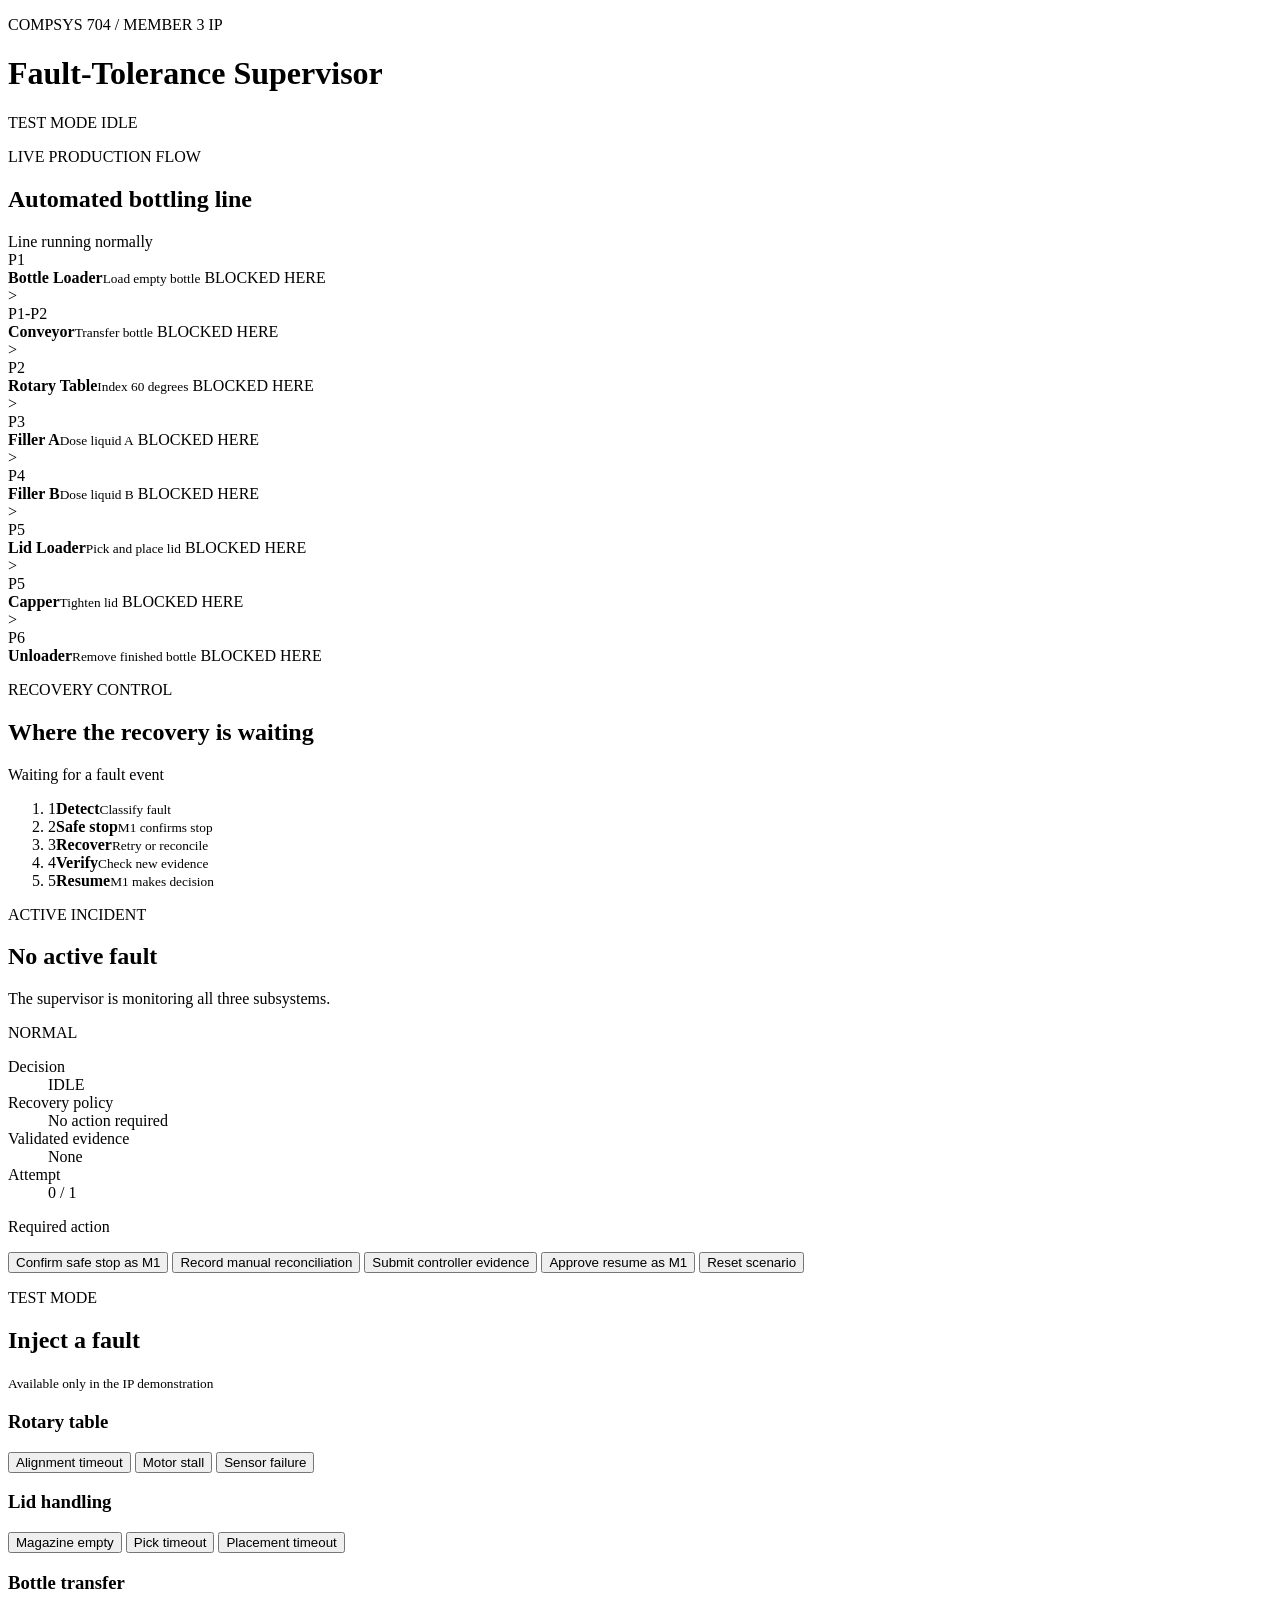
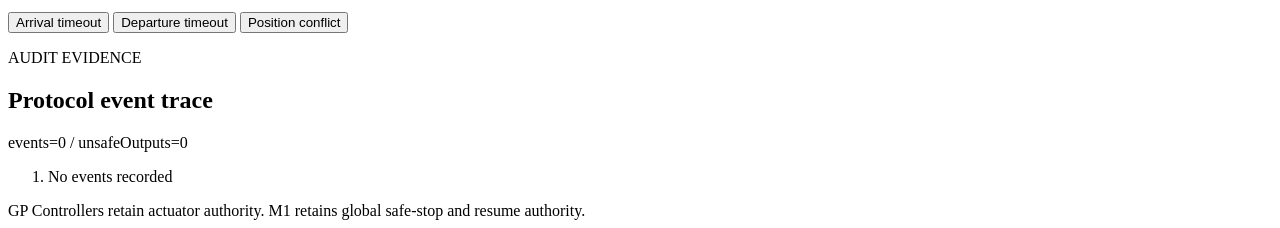
==== machines/rotary_lid/gui/index.html @ 032c830c "Complete M3 fault tolerance and reliable handoffs" ====
<!doctype html>
<html lang="en">
<head>
  <meta charset="utf-8">
  <meta name="viewport" content="width=device-width, initial-scale=1">
  <title>M3 Fault-Tolerance Supervisor</title>
  <link rel="stylesheet" href="/styles.css">
</head>
<body class="running">
  <header class="topbar">
    <div>
      <p class="eyebrow">COMPSYS 704 / MEMBER 3 IP</p>
      <h1>Fault-Tolerance Supervisor</h1>
    </div>
    <div class="header-status">
      <span id="mode" class="mode">TEST MODE</span>
      <span id="state-pill" class="state-pill state-idle">IDLE</span>
    </div>
  </header>

  <main>
    <section class="plant-section" aria-labelledby="plant-title">
      <div class="section-heading">
        <div>
          <p class="section-kicker">LIVE PRODUCTION FLOW</p>
          <h2 id="plant-title">Automated bottling line</h2>
        </div>
        <div id="line-message" class="line-message healthy">
          <span class="live-dot"></span>
          <span>Line running normally</span>
        </div>
      </div>

      <div class="plant-scroll">
        <div id="plant" class="plant">
          <article class="machine" data-stage="0">
            <span class="station-number">P1</span>
            <div class="machine-visual loader-visual"><i></i><i></i><i></i></div>
            <strong>Bottle Loader</strong><small>Load empty bottle</small>
            <span class="fault-marker">BLOCKED HERE</span>
          </article>
          <span class="flow-arrow">&gt;</span>
          <article class="machine" data-stage="1">
            <span class="station-number">P1-P2</span>
            <div class="machine-visual conveyor-visual"><i></i><i></i><i></i></div>
            <strong>Conveyor</strong><small>Transfer bottle</small>
            <span class="fault-marker">BLOCKED HERE</span>
          </article>
          <span class="flow-arrow">&gt;</span>
          <article class="machine" data-stage="2">
            <span class="station-number">P2</span>
            <div class="machine-visual rotary-visual"><i></i></div>
            <strong>Rotary Table</strong><small>Index 60 degrees</small>
            <span class="fault-marker">BLOCKED HERE</span>
          </article>
          <span class="flow-arrow">&gt;</span>
          <article class="machine" data-stage="3">
            <span class="station-number">P3</span>
            <div class="machine-visual filler-visual blue-liquid"><i></i></div>
            <strong>Filler A</strong><small>Dose liquid A</small>
            <span class="fault-marker">BLOCKED HERE</span>
          </article>
          <span class="flow-arrow">&gt;</span>
          <article class="machine" data-stage="4">
            <span class="station-number">P4</span>
            <div class="machine-visual filler-visual violet-liquid"><i></i></div>
            <strong>Filler B</strong><small>Dose liquid B</small>
            <span class="fault-marker">BLOCKED HERE</span>
          </article>
          <span class="flow-arrow">&gt;</span>
          <article class="machine" data-stage="5">
            <span class="station-number">P5</span>
            <div class="machine-visual lid-visual"><i></i></div>
            <strong>Lid Loader</strong><small>Pick and place lid</small>
            <span class="fault-marker">BLOCKED HERE</span>
          </article>
          <span class="flow-arrow">&gt;</span>
          <article class="machine" data-stage="6">
            <span class="station-number">P5</span>
            <div class="machine-visual capper-visual"><i></i></div>
            <strong>Capper</strong><small>Tighten lid</small>
            <span class="fault-marker">BLOCKED HERE</span>
          </article>
          <span class="flow-arrow">&gt;</span>
          <article class="machine" data-stage="7">
            <span class="station-number">P6</span>
            <div class="machine-visual unloader-visual"><i></i></div>
            <strong>Unloader</strong><small>Remove finished bottle</small>
            <span class="fault-marker">BLOCKED HERE</span>
          </article>

          <div class="belt" aria-hidden="true">
            <span class="moving-bottle bottle-one"></span>
            <span class="moving-bottle bottle-two"></span>
            <span class="moving-bottle bottle-three"></span>
            <span id="blocked-bottle" class="blocked-bottle"></span>
          </div>
        </div>
      </div>
    </section>

    <section class="recovery-section" aria-labelledby="recovery-title">
      <div class="section-heading compact">
        <div>
          <p class="section-kicker">RECOVERY CONTROL</p>
          <h2 id="recovery-title">Where the recovery is waiting</h2>
        </div>
        <p id="next-action" class="next-action">Waiting for a fault event</p>
      </div>
      <ol id="recovery-flow" class="recovery-flow">
        <li data-step="0"><span>1</span><strong>Detect</strong><small>Classify fault</small></li>
        <li data-step="1"><span>2</span><strong>Safe stop</strong><small>M1 confirms stop</small></li>
        <li data-step="2"><span>3</span><strong>Recover</strong><small>Retry or reconcile</small></li>
        <li data-step="3"><span>4</span><strong>Verify</strong><small>Check new evidence</small></li>
        <li data-step="4"><span>5</span><strong>Resume</strong><small>M1 makes decision</small></li>
      </ol>
    </section>

    <div class="workspace">
      <section class="incident-panel">
        <p class="section-kicker">ACTIVE INCIDENT</p>
        <div class="incident-title">
          <div>
            <h2 id="fault-name">No active fault</h2>
            <p id="incident-context">The supervisor is monitoring all three subsystems.</p>
          </div>
          <span id="severity" class="severity neutral">NORMAL</span>
        </div>
        <dl class="facts">
          <div><dt>Decision</dt><dd id="decision">IDLE</dd></div>
          <div><dt>Recovery policy</dt><dd id="policy">No action required</dd></div>
          <div><dt>Validated evidence</dt><dd id="evidence">None</dd></div>
          <div><dt>Attempt</dt><dd id="attempt">0 / 1</dd></div>
        </dl>
        <div id="action-area" class="action-area">
          <p>Required action</p>
          <button data-action="safe-stop">Confirm safe stop as M1</button>
          <button data-action="manual-evidence">Record manual reconciliation</button>
          <button data-action="controller-evidence">Submit controller evidence</button>
          <button data-action="resume">Approve resume as M1</button>
          <button data-action="reset" class="secondary">Reset scenario</button>
          <span id="action-result" role="status"></span>
        </div>
      </section>

      <section id="fault-lab" class="fault-lab">
        <div class="section-heading compact">
          <div><p class="section-kicker">TEST MODE</p><h2>Inject a fault</h2></div>
          <small>Available only in the IP demonstration</small>
        </div>
        <div class="fault-groups">
          <div><h3>Rotary table</h3>
            <button data-fault="ALIGNMENT_TIMEOUT"><span class="warning-dot"></span>Alignment timeout</button>
            <button data-fault="MOTOR_STALL"><span class="critical-dot"></span>Motor stall</button>
            <button data-fault="POSITION_SENSOR_FAILURE"><span class="critical-dot"></span>Sensor failure</button>
          </div>
          <div><h3>Lid handling</h3>
            <button data-fault="MAGAZINE_EMPTY"><span class="resource-dot"></span>Magazine empty</button>
            <button data-fault="PICK_TIMEOUT"><span class="warning-dot"></span>Pick timeout</button>
            <button data-fault="PLACEMENT_TIMEOUT"><span class="critical-dot"></span>Placement timeout</button>
          </div>
          <div><h3>Bottle transfer</h3>
            <button data-fault="ARRIVAL_TIMEOUT"><span class="warning-dot"></span>Arrival timeout</button>
            <button data-fault="DEPARTURE_TIMEOUT"><span class="critical-dot"></span>Departure timeout</button>
            <button data-fault="POSITION_CONFLICT"><span class="critical-dot"></span>Position conflict</button>
          </div>
        </div>
      </section>
    </div>

    <section class="trace-section">
      <div class="section-heading compact">
        <div><p class="section-kicker">AUDIT EVIDENCE</p><h2>Protocol event trace</h2></div>
        <div class="metrics" id="metrics">events=0 / unsafeOutputs=0</div>
      </div>
      <ol id="trace" class="trace"><li class="empty">No events recorded</li></ol>
    </section>
  </main>

  <footer>GP Controllers retain actuator authority. M1 retains global safe-stop and resume authority.</footer>
  <script src="/app.js"></script>
</body>
</html>
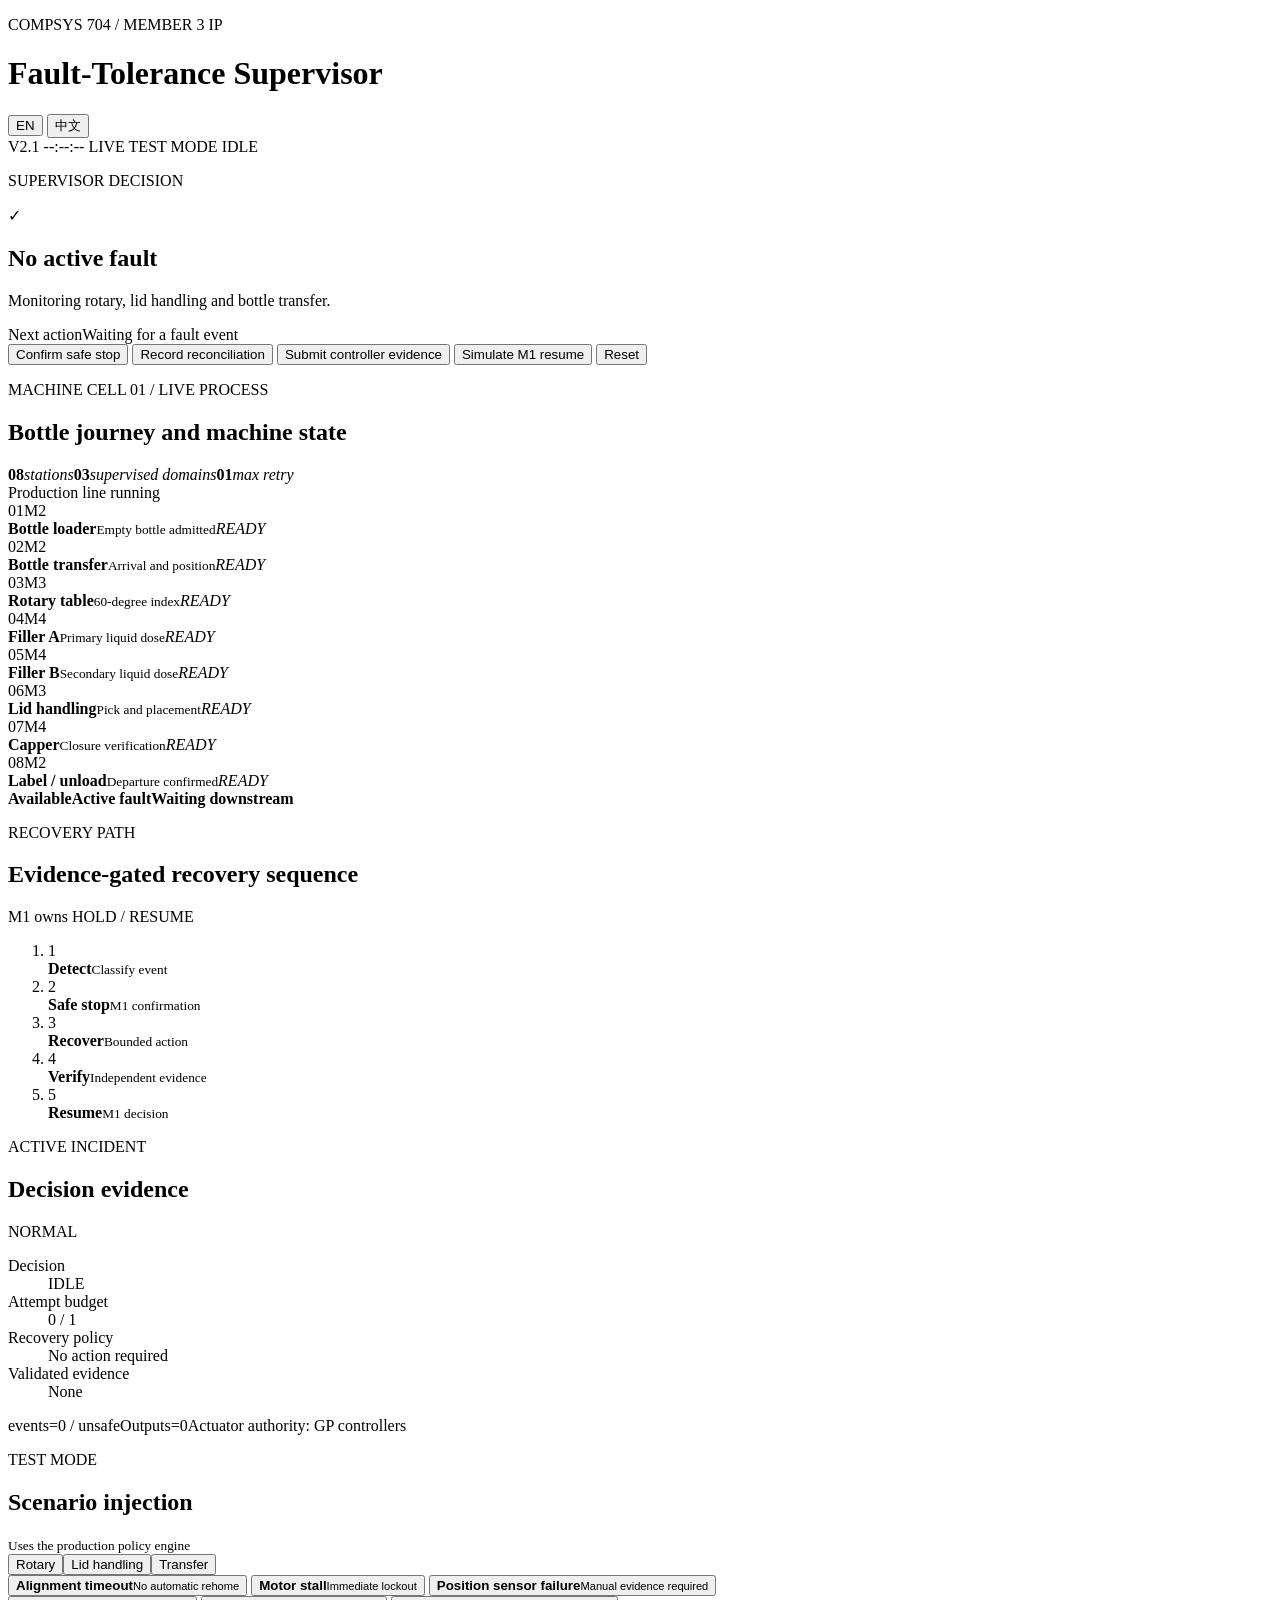
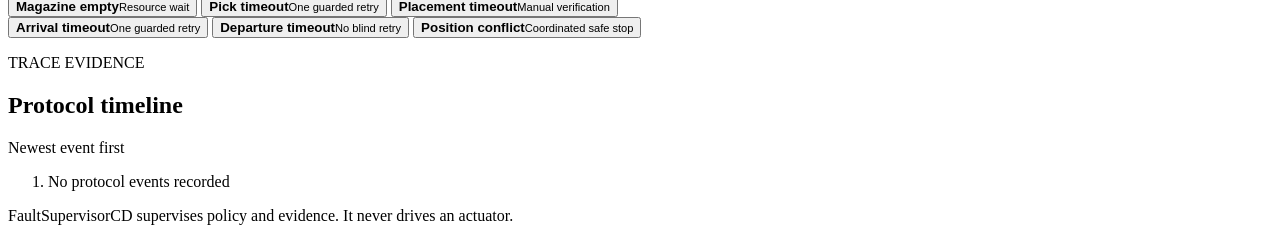
==== commit 1dd7181c: "Fix M3 rotation commit handoff and improve fault dashboard" ====
--- a/machines/rotary_lid/gui/index.html
+++ b/machines/rotary_lid/gui/index.html
@@ -6,178 +6,117 @@
   <title>M3 Fault-Tolerance Supervisor</title>
   <link rel="stylesheet" href="/styles.css">
 </head>
-<body class="running">
+<body class="is-running">
   <header class="topbar">
-    <div>
-      <p class="eyebrow">COMPSYS 704 / MEMBER 3 IP</p>
-      <h1>Fault-Tolerance Supervisor</h1>
+    <div class="brand">
+      <span class="brand-mark" aria-hidden="true"><i></i><i></i><i></i></span>
+      <div><p>COMPSYS 704 / MEMBER 3 IP</p><h1 data-i18n="appTitle">Fault-Tolerance Supervisor</h1></div>
     </div>
-    <div class="header-status">
+    <div class="system-meta">
+      <div class="language-switch" role="group" aria-label="Language">
+        <button type="button" data-language="en" class="selected">EN</button>
+        <button type="button" data-language="zh">中文</button>
+      </div>
+      <span class="protocol">V2.1</span>
+      <span id="system-clock" class="system-clock">--:--:--</span>
+      <span id="connection" class="connection"><i></i>LIVE</span>
       <span id="mode" class="mode">TEST MODE</span>
       <span id="state-pill" class="state-pill state-idle">IDLE</span>
     </div>
   </header>
 
   <main>
-    <section class="plant-section" aria-labelledby="plant-title">
-      <div class="section-heading">
-        <div>
-          <p class="section-kicker">LIVE PRODUCTION FLOW</p>
-          <h2 id="plant-title">Automated bottling line</h2>
-        </div>
-        <div id="line-message" class="line-message healthy">
-          <span class="live-dot"></span>
-          <span>Line running normally</span>
-        </div>
-      </div>
-
-      <div class="plant-scroll">
-        <div id="plant" class="plant">
-          <article class="machine" data-stage="0">
-            <span class="station-number">P1</span>
-            <div class="machine-visual loader-visual"><i></i><i></i><i></i></div>
-            <strong>Bottle Loader</strong><small>Load empty bottle</small>
-            <span class="fault-marker">BLOCKED HERE</span>
-          </article>
-          <span class="flow-arrow">&gt;</span>
-          <article class="machine" data-stage="1">
-            <span class="station-number">P1-P2</span>
-            <div class="machine-visual conveyor-visual"><i></i><i></i><i></i></div>
-            <strong>Conveyor</strong><small>Transfer bottle</small>
-            <span class="fault-marker">BLOCKED HERE</span>
-          </article>
-          <span class="flow-arrow">&gt;</span>
-          <article class="machine" data-stage="2">
-            <span class="station-number">P2</span>
-            <div class="machine-visual rotary-visual"><i></i></div>
-            <strong>Rotary Table</strong><small>Index 60 degrees</small>
-            <span class="fault-marker">BLOCKED HERE</span>
-          </article>
-          <span class="flow-arrow">&gt;</span>
-          <article class="machine" data-stage="3">
-            <span class="station-number">P3</span>
-            <div class="machine-visual filler-visual blue-liquid"><i></i></div>
-            <strong>Filler A</strong><small>Dose liquid A</small>
-            <span class="fault-marker">BLOCKED HERE</span>
-          </article>
-          <span class="flow-arrow">&gt;</span>
-          <article class="machine" data-stage="4">
-            <span class="station-number">P4</span>
-            <div class="machine-visual filler-visual violet-liquid"><i></i></div>
-            <strong>Filler B</strong><small>Dose liquid B</small>
-            <span class="fault-marker">BLOCKED HERE</span>
-          </article>
-          <span class="flow-arrow">&gt;</span>
-          <article class="machine" data-stage="5">
-            <span class="station-number">P5</span>
-            <div class="machine-visual lid-visual"><i></i></div>
-            <strong>Lid Loader</strong><small>Pick and place lid</small>
-            <span class="fault-marker">BLOCKED HERE</span>
-          </article>
-          <span class="flow-arrow">&gt;</span>
-          <article class="machine" data-stage="6">
-            <span class="station-number">P5</span>
-            <div class="machine-visual capper-visual"><i></i></div>
-            <strong>Capper</strong><small>Tighten lid</small>
-            <span class="fault-marker">BLOCKED HERE</span>
-          </article>
-          <span class="flow-arrow">&gt;</span>
-          <article class="machine" data-stage="7">
-            <span class="station-number">P6</span>
-            <div class="machine-visual unloader-visual"><i></i></div>
-            <strong>Unloader</strong><small>Remove finished bottle</small>
-            <span class="fault-marker">BLOCKED HERE</span>
-          </article>
-
-          <div class="belt" aria-hidden="true">
-            <span class="moving-bottle bottle-one"></span>
-            <span class="moving-bottle bottle-two"></span>
-            <span class="moving-bottle bottle-three"></span>
-            <span id="blocked-bottle" class="blocked-bottle"></span>
+    <section class="command-band" aria-labelledby="incident-title">
+      <div class="command-summary">
+        <p class="kicker" data-i18n="supervisorDecision">SUPERVISOR DECISION</p>
+        <div class="summary-line">
+          <span id="severity-icon" class="severity-icon normal" aria-hidden="true">&#10003;</span>
+          <div>
+            <h2 id="fault-name">No active fault</h2>
+            <p id="incident-context">Monitoring rotary, lid handling and bottle transfer.</p>
           </div>
         </div>
       </div>
+      <div id="next-action" class="next-action"><span>Next action</span>Waiting for a fault event</div>
+      <div id="action-area" class="action-area">
+        <button data-action="safe-stop" data-i18n="confirmSafeStop">Confirm safe stop</button>
+        <button data-action="manual-evidence" data-i18n="recordReconciliation">Record reconciliation</button>
+        <button data-action="controller-evidence" data-i18n="submitEvidence">Submit controller evidence</button>
+        <button data-action="resume" data-i18n="simulateResume">Simulate M1 resume</button>
+        <button data-action="reset" data-i18n="reset" class="secondary">Reset</button>
+        <span id="action-result" role="status"></span>
+      </div>
+    </section>
+
+    <section class="process-section" aria-labelledby="process-title">
+      <div class="section-heading">
+        <div><p class="kicker" data-i18n="liveProcess">MACHINE CELL 01 / LIVE PROCESS</p><h2 id="process-title" data-i18n="processTitle">Bottle journey and machine state</h2></div>
+        <div class="process-telemetry" aria-label="Process telemetry">
+          <span><b>08</b><i data-i18n="stations">stations</i></span><span><b>03</b><i data-i18n="domains">supervised domains</i></span><span><b>01</b><i data-i18n="maxRetry">max retry</i></span>
+        </div>
+        <div id="line-message" class="line-state healthy"><i></i><span>Production line running</span></div>
+      </div>
+      <div class="process-scroll">
+        <div id="process-line" class="process-line">
+          <div class="process-rail" aria-hidden="true"><span class="rail-progress"></span><span id="blocked-bottle" class="line-bottle"><i></i></span></div>
+          <article class="station" data-stage="0"><span class="station-code">01</span><span class="owner">M2</span><div class="station-icon loader-icon"><i></i></div><strong data-i18n="bottleLoader">Bottle loader</strong><small data-i18n="bottleLoaderDesc">Empty bottle admitted</small><em>READY</em></article>
+          <article class="station" data-stage="1"><span class="station-code">02</span><span class="owner">M2</span><div class="station-icon transfer-icon"><i></i><i></i><i></i></div><strong data-i18n="bottleTransfer">Bottle transfer</strong><small data-i18n="bottleTransferDesc">Arrival and position</small><em>READY</em></article>
+          <article class="station" data-stage="2"><span class="station-code">03</span><span class="owner">M3</span><div class="station-icon rotary-icon"><i></i></div><strong data-i18n="rotaryTable">Rotary table</strong><small data-i18n="rotaryTableDesc">60-degree index</small><em>READY</em></article>
+          <article class="station" data-stage="3"><span class="station-code">04</span><span class="owner">M4</span><div class="station-icon dose-icon liquid-a"><i></i></div><strong data-i18n="fillerA">Filler A</strong><small data-i18n="fillerADesc">Primary liquid dose</small><em>READY</em></article>
+          <article class="station" data-stage="4"><span class="station-code">05</span><span class="owner">M4</span><div class="station-icon dose-icon liquid-b"><i></i></div><strong data-i18n="fillerB">Filler B</strong><small data-i18n="fillerBDesc">Secondary liquid dose</small><em>READY</em></article>
+          <article class="station" data-stage="5"><span class="station-code">06</span><span class="owner">M3</span><div class="station-icon lid-icon"><i></i></div><strong data-i18n="lidHandling">Lid handling</strong><small data-i18n="lidHandlingDesc">Pick and placement</small><em>READY</em></article>
+          <article class="station" data-stage="6"><span class="station-code">07</span><span class="owner">M4</span><div class="station-icon cap-icon"><i></i></div><strong data-i18n="capper">Capper</strong><small data-i18n="capperDesc">Closure verification</small><em>READY</em></article>
+          <article class="station" data-stage="7"><span class="station-code">08</span><span class="owner">M2</span><div class="station-icon unload-icon"><i></i></div><strong data-i18n="labelUnload">Label / unload</strong><small data-i18n="labelUnloadDesc">Departure confirmed</small><em>READY</em></article>
+        </div>
+      </div>
+      <div class="process-legend"><span><i class="ok"></i><b data-i18n="available">Available</b></span><span><i class="active"></i><b data-i18n="activeFault">Active fault</b></span><span><i class="waiting"></i><b data-i18n="waitingDownstream">Waiting downstream</b></span></div>
     </section>
 
     <section class="recovery-section" aria-labelledby="recovery-title">
-      <div class="section-heading compact">
-        <div>
-          <p class="section-kicker">RECOVERY CONTROL</p>
-          <h2 id="recovery-title">Where the recovery is waiting</h2>
-        </div>
-        <p id="next-action" class="next-action">Waiting for a fault event</p>
-      </div>
+      <div class="section-heading"><div><p class="kicker" data-i18n="recoveryPath">RECOVERY PATH</p><h2 id="recovery-title" data-i18n="recoveryTitle">Evidence-gated recovery sequence</h2></div><span class="authority-note" data-i18n="m1Authority">M1 owns HOLD / RESUME</span></div>
       <ol id="recovery-flow" class="recovery-flow">
-        <li data-step="0"><span>1</span><strong>Detect</strong><small>Classify fault</small></li>
-        <li data-step="1"><span>2</span><strong>Safe stop</strong><small>M1 confirms stop</small></li>
-        <li data-step="2"><span>3</span><strong>Recover</strong><small>Retry or reconcile</small></li>
-        <li data-step="3"><span>4</span><strong>Verify</strong><small>Check new evidence</small></li>
-        <li data-step="4"><span>5</span><strong>Resume</strong><small>M1 makes decision</small></li>
+        <li data-step="0"><span>1</span><div><strong data-i18n="detect">Detect</strong><small data-i18n="classifyEvent">Classify event</small></div></li>
+        <li data-step="1"><span>2</span><div><strong data-i18n="safeStop">Safe stop</strong><small data-i18n="m1Confirmation">M1 confirmation</small></div></li>
+        <li data-step="2"><span>3</span><div><strong data-i18n="recover">Recover</strong><small data-i18n="boundedAction">Bounded action</small></div></li>
+        <li data-step="3"><span>4</span><div><strong data-i18n="verify">Verify</strong><small data-i18n="independentEvidence">Independent evidence</small></div></li>
+        <li data-step="4"><span>5</span><div><strong data-i18n="resume">Resume</strong><small data-i18n="m1Decision">M1 decision</small></div></li>
       </ol>
     </section>
 
-    <div class="workspace">
-      <section class="incident-panel">
-        <p class="section-kicker">ACTIVE INCIDENT</p>
-        <div class="incident-title">
-          <div>
-            <h2 id="fault-name">No active fault</h2>
-            <p id="incident-context">The supervisor is monitoring all three subsystems.</p>
-          </div>
-          <span id="severity" class="severity neutral">NORMAL</span>
-        </div>
+    <div class="detail-grid">
+      <section class="incident-panel" aria-labelledby="details-title">
+        <div class="section-heading compact"><div><p class="kicker" data-i18n="activeIncident">ACTIVE INCIDENT</p><h2 id="details-title" data-i18n="decisionEvidence">Decision evidence</h2></div><span id="severity" class="severity neutral">NORMAL</span></div>
         <dl class="facts">
-          <div><dt>Decision</dt><dd id="decision">IDLE</dd></div>
-          <div><dt>Recovery policy</dt><dd id="policy">No action required</dd></div>
-          <div><dt>Validated evidence</dt><dd id="evidence">None</dd></div>
-          <div><dt>Attempt</dt><dd id="attempt">0 / 1</dd></div>
+          <div><dt data-i18n="decision">Decision</dt><dd id="decision">IDLE</dd></div><div><dt data-i18n="attemptBudget">Attempt budget</dt><dd id="attempt">0 / 1</dd></div>
+          <div class="wide"><dt data-i18n="recoveryPolicy">Recovery policy</dt><dd id="policy">No action required</dd></div><div class="wide"><dt data-i18n="validatedEvidence">Validated evidence</dt><dd id="evidence">None</dd></div>
         </dl>
-        <div id="action-area" class="action-area">
-          <p>Required action</p>
-          <button data-action="safe-stop">Confirm safe stop as M1</button>
-          <button data-action="manual-evidence">Record manual reconciliation</button>
-          <button data-action="controller-evidence">Submit controller evidence</button>
-          <button data-action="resume">Approve resume as M1</button>
-          <button data-action="reset" class="secondary">Reset scenario</button>
-          <span id="action-result" role="status"></span>
-        </div>
+        <div class="metric-strip"><span id="metrics">events=0 / unsafeOutputs=0</span><span class="safe-output" data-i18n="actuatorAuthority">Actuator authority: GP controllers</span></div>
       </section>
 
-      <section id="fault-lab" class="fault-lab">
-        <div class="section-heading compact">
-          <div><p class="section-kicker">TEST MODE</p><h2>Inject a fault</h2></div>
-          <small>Available only in the IP demonstration</small>
+      <section id="fault-lab" class="fault-lab" aria-labelledby="fault-lab-title">
+        <div class="section-heading compact"><div><p class="kicker" data-i18n="testMode">TEST MODE</p><h2 id="fault-lab-title" data-i18n="scenarioInjection">Scenario injection</h2></div><small data-i18n="productionPolicyEngine">Uses the production policy engine</small></div>
+        <div class="fault-tabs" role="tablist" aria-label="Fault subsystem"><button class="selected" data-tab="ROTARY" data-i18n="rotary">Rotary</button><button data-tab="LID" data-i18n="lidHandling">Lid handling</button><button data-tab="TRANSFER" data-i18n="transfer">Transfer</button></div>
+        <div class="fault-options selected" data-panel="ROTARY">
+          <button data-fault="ALIGNMENT_TIMEOUT"><i class="warning-dot"></i><span><b data-i18n="alignmentTimeout">Alignment timeout</b><small data-i18n="noAutoRehome">No automatic rehome</small></span></button>
+          <button data-fault="MOTOR_STALL"><i class="critical-dot"></i><span><b data-i18n="motorStall">Motor stall</b><small data-i18n="immediateLockout">Immediate lockout</small></span></button>
+          <button data-fault="POSITION_SENSOR_FAILURE"><i class="critical-dot"></i><span><b data-i18n="positionSensorFailure">Position sensor failure</b><small data-i18n="manualEvidenceRequired">Manual evidence required</small></span></button>
         </div>
-        <div class="fault-groups">
-          <div><h3>Rotary table</h3>
-            <button data-fault="ALIGNMENT_TIMEOUT"><span class="warning-dot"></span>Alignment timeout</button>
-            <button data-fault="MOTOR_STALL"><span class="critical-dot"></span>Motor stall</button>
-            <button data-fault="POSITION_SENSOR_FAILURE"><span class="critical-dot"></span>Sensor failure</button>
-          </div>
-          <div><h3>Lid handling</h3>
-            <button data-fault="MAGAZINE_EMPTY"><span class="resource-dot"></span>Magazine empty</button>
-            <button data-fault="PICK_TIMEOUT"><span class="warning-dot"></span>Pick timeout</button>
-            <button data-fault="PLACEMENT_TIMEOUT"><span class="critical-dot"></span>Placement timeout</button>
-          </div>
-          <div><h3>Bottle transfer</h3>
-            <button data-fault="ARRIVAL_TIMEOUT"><span class="warning-dot"></span>Arrival timeout</button>
-            <button data-fault="DEPARTURE_TIMEOUT"><span class="critical-dot"></span>Departure timeout</button>
-            <button data-fault="POSITION_CONFLICT"><span class="critical-dot"></span>Position conflict</button>
-          </div>
+        <div class="fault-options" data-panel="LID">
+          <button data-fault="MAGAZINE_EMPTY"><i class="resource-dot"></i><span><b data-i18n="magazineEmpty">Magazine empty</b><small data-i18n="resourceWait">Resource wait</small></span></button>
+          <button data-fault="PICK_TIMEOUT"><i class="warning-dot"></i><span><b data-i18n="pickTimeout">Pick timeout</b><small data-i18n="oneGuardedRetry">One guarded retry</small></span></button>
+          <button data-fault="PLACEMENT_TIMEOUT"><i class="critical-dot"></i><span><b data-i18n="placementTimeout">Placement timeout</b><small data-i18n="manualVerification">Manual verification</small></span></button>
+        </div>
+        <div class="fault-options" data-panel="TRANSFER">
+          <button data-fault="ARRIVAL_TIMEOUT"><i class="warning-dot"></i><span><b data-i18n="arrivalTimeout">Arrival timeout</b><small data-i18n="oneGuardedRetry">One guarded retry</small></span></button>
+          <button data-fault="DEPARTURE_TIMEOUT"><i class="critical-dot"></i><span><b data-i18n="departureTimeout">Departure timeout</b><small data-i18n="noBlindRetry">No blind retry</small></span></button>
+          <button data-fault="POSITION_CONFLICT"><i class="critical-dot"></i><span><b data-i18n="positionConflict">Position conflict</b><small data-i18n="coordinatedSafeStop">Coordinated safe stop</small></span></button>
         </div>
       </section>
     </div>
 
-    <section class="trace-section">
-      <div class="section-heading compact">
-        <div><p class="section-kicker">AUDIT EVIDENCE</p><h2>Protocol event trace</h2></div>
-        <div class="metrics" id="metrics">events=0 / unsafeOutputs=0</div>
-      </div>
-      <ol id="trace" class="trace"><li class="empty">No events recorded</li></ol>
-    </section>
+    <section class="trace-section" aria-labelledby="trace-title"><div class="section-heading compact"><div><p class="kicker" data-i18n="traceEvidence">TRACE EVIDENCE</p><h2 id="trace-title" data-i18n="protocolTimeline">Protocol timeline</h2></div><span class="trace-hint" data-i18n="newestFirst">Newest event first</span></div><ol id="trace" class="trace"><li class="empty">No protocol events recorded</li></ol></section>
   </main>
-
-  <footer>GP Controllers retain actuator authority. M1 retains global safe-stop and resume authority.</footer>
+  <footer data-i18n="footerBoundary">FaultSupervisorCD supervises policy and evidence. It never drives an actuator.</footer>
   <script src="/app.js"></script>
 </body>
 </html>
